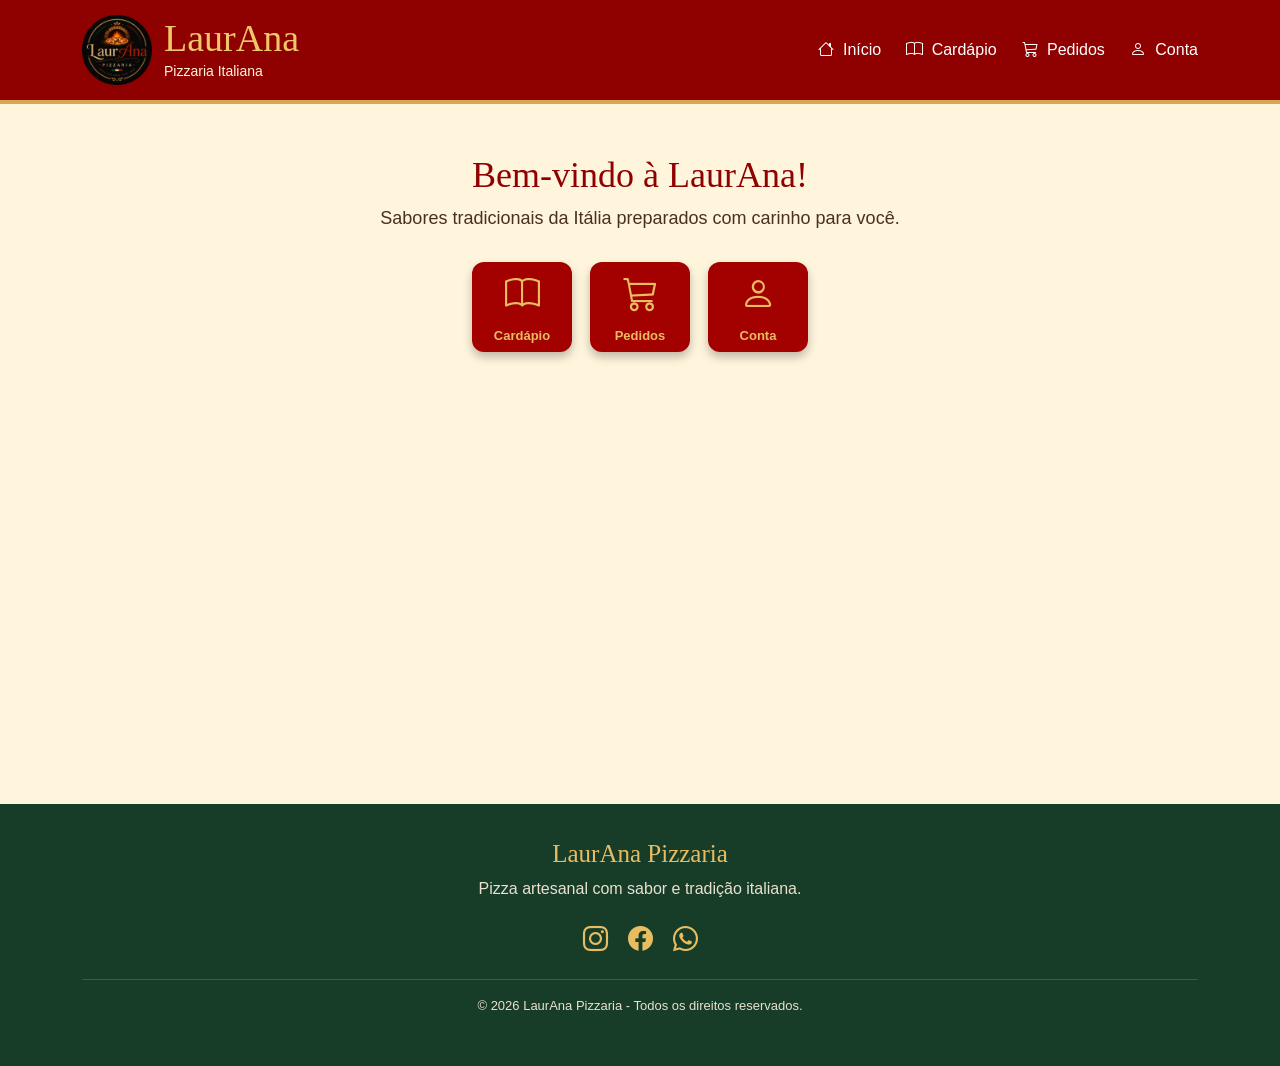
==== index.html @ d9bc14c5 "Ajustes iniciais  Prof. Gregorio" ====
<!doctype html>
<html lang="pt-br">

<head>
    <meta charset="UTF-8">
    <meta name="viewport" content="width=device-width, initial-scale=1.0">
    <meta name="description" content="">
    <meta name="keywords" content="">
    <meta name="authors" content="Ana Livia, Bryan Siqueira, Laura Fireman, Nicolas Phellipe, Júlio César">
    <title>LaurAna Pizzaria</title>

    <link rel="icon" type="image/png" href="favicon.png" />

    <!-- Bootstrap -->
    <link href="https://cdn.jsdelivr.net/npm/bootstrap@5.3.8/dist/css/bootstrap.min.css" rel="stylesheet">

    <!-- Bootstrap Icons -->
    <link rel="stylesheet" href="https://cdn.jsdelivr.net/npm/bootstrap-icons@1.13.1/font/bootstrap-icons.min.css">

    <!-- CSS próprio -->
    <link rel="stylesheet" href="static/css/style.css">
</head>

<body>
    <!-- HEADER -->
    <header class="header">

        <div class="container">

            <div class="header-conteudo">

                <div class="logo-area">

                    <img src="static/img/logo.png" alt="Logo da pizzaria LaurAna">

                    <div class="logo-texto">
                        <h1>LaurAna</h1>
                        <p>Pizzaria Italiana</p>
                    </div>

                </div>

                <nav class="menu">

                    <a href="#" target="_self">
                        <i class="bi bi-house"></i>
                        Início
                    </a>

                    <a href="paginas/cardapio.html" target="_self">
                        <i class="bi bi-book"></i>
                        Cardápio
                    </a>

                    <a href="/paginas/pedidos.html" target="_self">
                        <i class="bi bi-cart3"></i>
                        Pedidos
                    </a>

                    <a href="paginas/conta.html" target="_self">
                        <i class="bi bi-person"></i>
                        Conta
                    </a>

                </nav>

            </div>

        </div>

    </header>
   <!-- MAIN -->
    <main class="main">

        <div class="container">

            <div class="apresentacao">

                <h2>Bem-vindo à LaurAna!</h2>

                <p>
                    Sabores tradicionais da Itália preparados
                    com carinho para você.
                </p>

            </div>





            <!-- BOTÕES -->
            <div class="botoes-navegacao">

                <a href="#" class="botao">

                    <i class="bi bi-book"></i>

                    <span>Cardápio</span>

                </a>


                <a href="#" class="botao">

                    <i class="bi bi-cart3"></i>

                    <span>Pedidos</span>

                </a>


                <a href="#" class="botao">

                    <i class="bi bi-person"></i>

                    <span>Conta</span>

                </a>

            </div>




        </div>

    </main>


    <!-- FOOTER -->
    <footer class="footer">

        <div class="container">

            <h3>LaurAna Pizzaria</h3>

            <p>
                Pizza artesanal com sabor e tradição italiana.
            </p>

            <div class="redes">

                <a href="#">
                    <i class="bi bi-instagram"></i>
                </a>

                <a href="#">
                    <i class="bi bi-facebook"></i>
                </a>

                <a href="#">
                    <i class="bi bi-whatsapp"></i>
                </a>

            </div>

            <hr>

            <p class="copyright">
                © 2026 LaurAna Pizzaria - Todos os direitos reservados.
            </p>

        </div>

    </footer>

</body>

</html>
---- static/css/style.css ----
/* =========================
   CONFIGURAÇÕES GERAIS
========================= */

* {
    margin: 0;
    padding: 0;
    box-sizing: border-box;
}

body {
    font-family: Arial, sans-serif;
    background-color: #1c1c1c;
}

/* =========================
   HEADER
========================= */

.header {
    background-color: #8f0000;
    color: white;
    padding: 15px 0;
    border-bottom: 4px solid #d6a84f;
}

.header-conteudo {
    display: flex;
    justify-content: space-between;
    align-items: center;
}

/* Área da logo + texto */
.logo-area {
    display: flex;
    align-items: center;
    gap: 12px;
}

/* Logo */
.logo-area img {
    width: 70px;
    height: 70px;
    object-fit: contain;
}

/* Textos */
.logo-texto {
    display: flex;
    flex-direction: column;
    justify-content: center;
}

.header h1 {
    font-family: Georgia, serif;
    font-size: 38px;
    color: #f0c66b;
    margin: 0;
    line-height: 1;
}

.header p {
    color: #fff4d6;
    margin: 4px 0 0;
    font-size: 14px;
}

/* =========================
   MENU
========================= */

.menu {
    display: flex;
    gap: 25px;
}

.menu a {
    color: white;
    text-decoration: none;
    font-size: 16px;

    transition: 0.3s;
}

.menu a i {
    margin-right: 5px;
}

.menu a:hover {
    color: #f0c66b;
}


/* =========================
   MAIN
========================= */

.main {
    background-color: #fff4dc;

    min-height: 700px;

    padding: 50px 0;
}

.apresentacao {
    text-align: center;
    margin-bottom: 30px;
}

.apresentacao h2 {
    font-family: Georgia, serif;

    color: #8f0000;

    font-size: 36px;
}

.apresentacao p {
    color: #4a3020;

    font-size: 18px;
}


/* =========================
   IMAGEM
========================= */

.imagem-principal {
    display: flex;
    justify-content: center;

    margin-bottom: 35px;
}

.imagem-principal img {
    width: 420px;

    max-width: 100%;

    border-radius: 15px;

    box-shadow: 0 8px 25px rgba(0, 0, 0, 0.35);
}


/* =========================
   BOTÕES
========================= */

.botoes-navegacao {
    display: flex;

    justify-content: center;

    gap: 18px;

    margin-top: 25px;
}

.botao {
    width: 100px;
    height: 90px;

    background-color: #a30000;

    border-radius: 12px;

    display: flex;

    flex-direction: column;

    align-items: center;

    justify-content: center;

    text-decoration: none;

    color: #e8bd62;

    box-shadow: 0 5px 10px rgba(0, 0, 0, 0.25);

    transition: 0.3s;
}

.botao i {
    font-size: 35px;

    margin-bottom: 5px;
}

.botao span {
    font-size: 13px;

    font-weight: bold;
}

.botao:hover {
    background-color: #c00000;

    color: #ffe09a;

    transform: translateY(-5px);
}


/* =========================
   FOOTER
========================= */

.footer {
    background-color: #173d28;

    color: white;

    text-align: center;

    padding: 35px 0;
}

.footer h3 {
    color: #e8bd62;

    font-family: Georgia, serif;

    font-size: 25px;
}

.footer p {
    color: #e9e1cf;
}

.redes {
    display: flex;

    justify-content: center;

    gap: 20px;

    margin: 20px 0;
}

.redes a {
    color: #e8bd62;

    font-size: 25px;

    transition: 0.3s;
}

.redes a:hover {
    color: white;

    transform: scale(1.2);
}

.footer hr {
    border-color: #d6a84f;
}

.copyright {
    font-size: 13px;

    margin-top: 15px;
}


/* =========================
   RESPONSIVIDADE
========================= */

@media (max-width: 768px) {

    .header-conteudo {
        flex-direction: column;

        gap: 20px;
    }

    .menu {
        gap: 12px;

        flex-wrap: wrap;

        justify-content: center;
    }

    .main {
        padding: 30px 15px;
    }

    .apresentacao h2 {
        font-size: 28px;
    }

    .botao {
        width: 85px;
        height: 80px;
    }

}
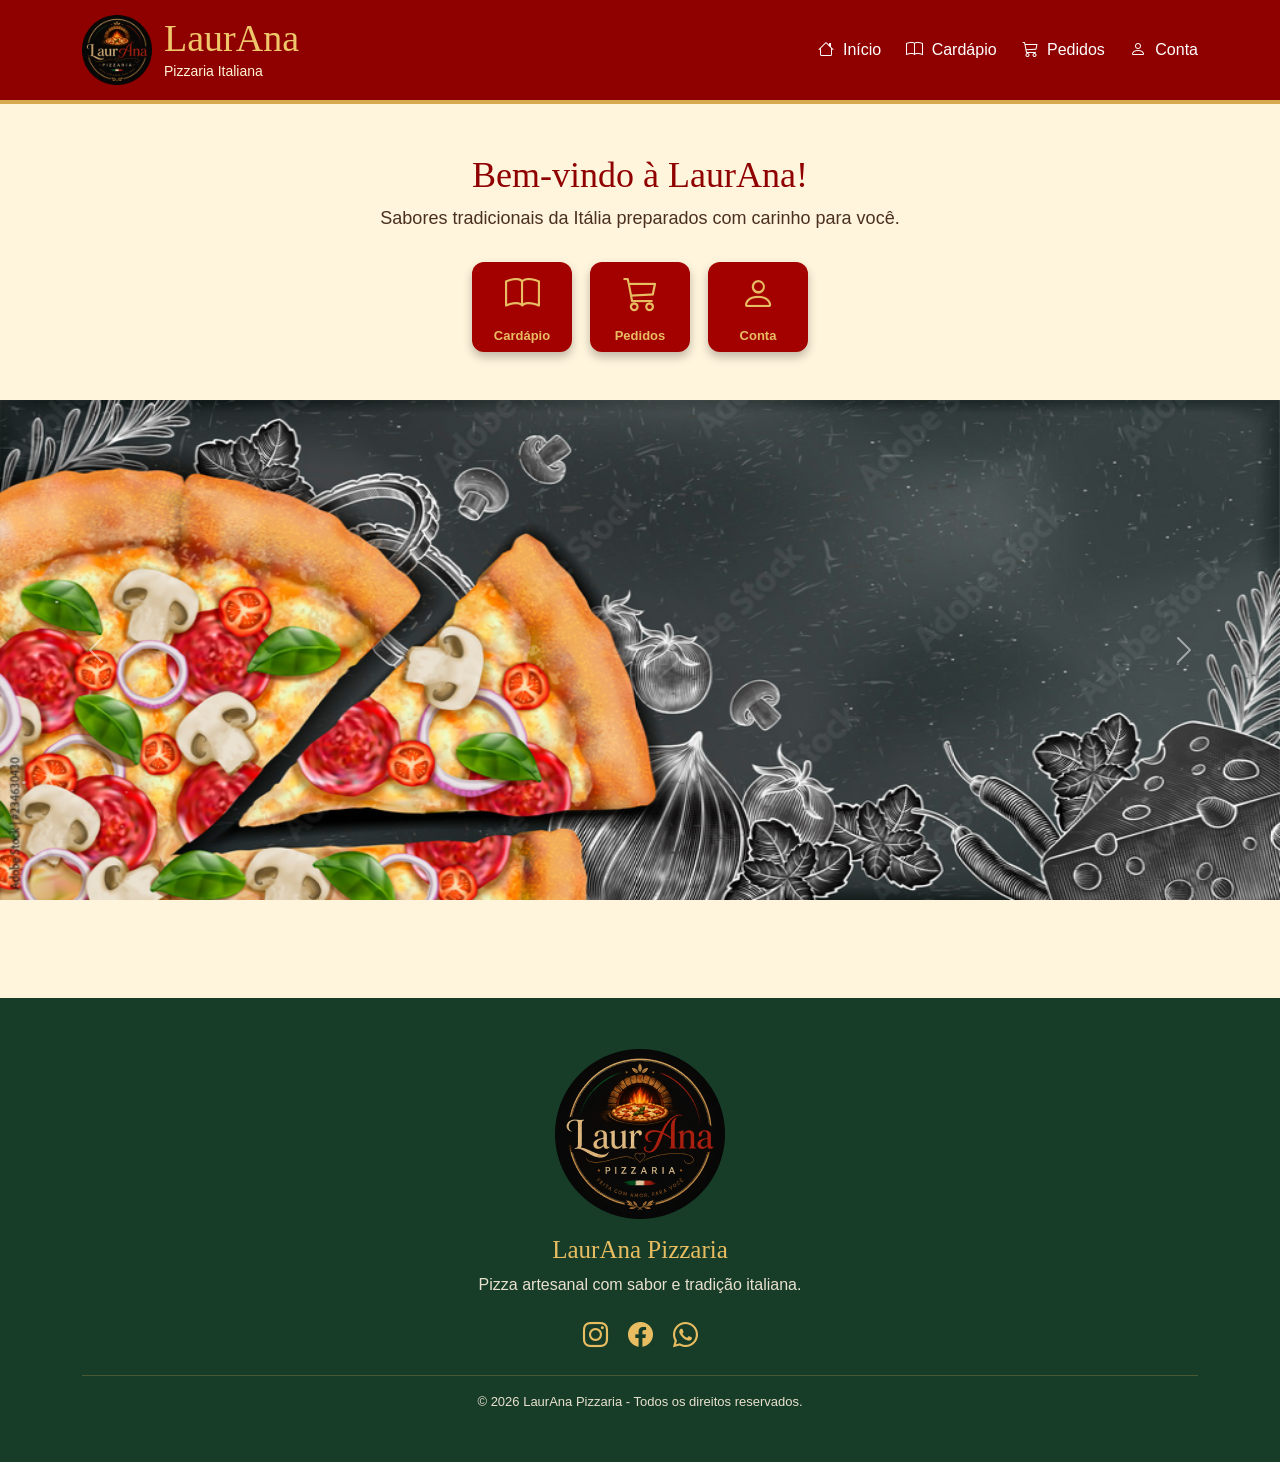
==== commit 1346dc24: "Adicionado o Carousel e ajustado footer" ====
--- a/index.html
+++ b/index.html
@@ -12,7 +12,7 @@
     <link rel="icon" type="image/png" href="favicon.png" />
 
     <!-- Bootstrap -->
-    <link href="https://cdn.jsdelivr.net/npm/bootstrap@5.3.8/dist/css/bootstrap.min.css" rel="stylesheet">
+    <link href="https://cdn.jsdelivr.net/npm/bootstrap@5.3.8/dist/css/bootstrap.min.css" rel="stylesheet" integrity="sha384-sRIl4kxILFvY47J16cr9ZwB07vP4J8+LH7qKQnuqkuIAvNWLzeN8tE5YBujZqJLB" crossorigin="anonymous">
 
     <!-- Bootstrap Icons -->
     <link rel="stylesheet" href="https://cdn.jsdelivr.net/npm/bootstrap-icons@1.13.1/font/bootstrap-icons.min.css">
@@ -69,60 +69,60 @@
         </div>
 
     </header>
-   <!-- MAIN -->
+    <!-- MAIN -->
     <main class="main">
-
         <div class="container">
-
             <div class="apresentacao">
-
                 <h2>Bem-vindo à LaurAna!</h2>
-
                 <p>
                     Sabores tradicionais da Itália preparados
                     com carinho para você.
                 </p>
-
             </div>
-
-
-
-
 
             <!-- BOTÕES -->
             <div class="botoes-navegacao">
-
-                <a href="#" class="botao">
-
+                <a href="paginas/cardapio.html" class="botao">
                     <i class="bi bi-book"></i>
-
                     <span>Cardápio</span>
-
                 </a>
 
-
-                <a href="#" class="botao">
-
+                <a href="paginas/pedidos.html" class="botao">
                     <i class="bi bi-cart3"></i>
-
                     <span>Pedidos</span>
-
                 </a>
 
+                <a href="paginas/conta.html" class="botao">
+                    <i class="bi bi-person"></i>
+                    <span>Conta</span>
+                </a>
+            </div>
+        </div>
 
-                <a href="#" class="botao">
-
-                    <i class="bi bi-person"></i>
-
-                    <span>Conta</span>
-
-                </a>
-
+        <div class="container-fluid my-5 p-0">
+            <div id="carouselExampleAutoplaying" class="carousel slide" data-bs-ride="carousel" data-bs-interval="3000">
+                <div class="carousel-inner">
+                    <div class="carousel-item active">
+                    <img src="static/img/banner/1.jpg" class="d-block w-100" alt="..." height="500">
+                    </div>
+                    <div class="carousel-item">
+                        <img  src="static/img/banner/2.jpg" class="d-block w-100" alt="..." height="500">
+                    </div>
+                    <div class="carousel-item">
+                        <img src="static/img/banner/3.jpg" class="d-block w-100" alt="..." height="500">
+                    </div>
+                </div>
+                <button class="carousel-control-prev" type="button" data-bs-target="#carouselExampleAutoplaying"
+                    data-bs-slide="prev">
+                    <span class="carousel-control-prev-icon" aria-hidden="true"></span>
+                    <span class="visually-hidden">Previous</span>
+                </button>
+                <button class="carousel-control-next" type="button" data-bs-target="#carouselExampleAutoplaying"
+                    data-bs-slide="next">
+                    <span class="carousel-control-next-icon" aria-hidden="true"></span>
+                    <span class="visually-hidden">Next</span>
+                </button>
             </div>
-
-
-
-
         </div>
 
     </main>
@@ -132,9 +132,8 @@
     <footer class="footer">
 
         <div class="container">
-
+            <img src="static/img/logo.png" class="text-center my-3">
             <h3>LaurAna Pizzaria</h3>
-
             <p>
                 Pizza artesanal com sabor e tradição italiana.
             </p>
@@ -165,6 +164,8 @@
 
     </footer>
 
+    <script src="https://cdn.jsdelivr.net/npm/bootstrap@5.3.8/dist/js/bootstrap.bundle.min.js" integrity="sha384-FKyoEForCGlyvwx9Hj09JcYn3nv7wiPVlz7YYwJrWVcXK/BmnVDxM+D2scQbITxI" crossorigin="anonymous"></script>
+
 </body>
 
 </html>
